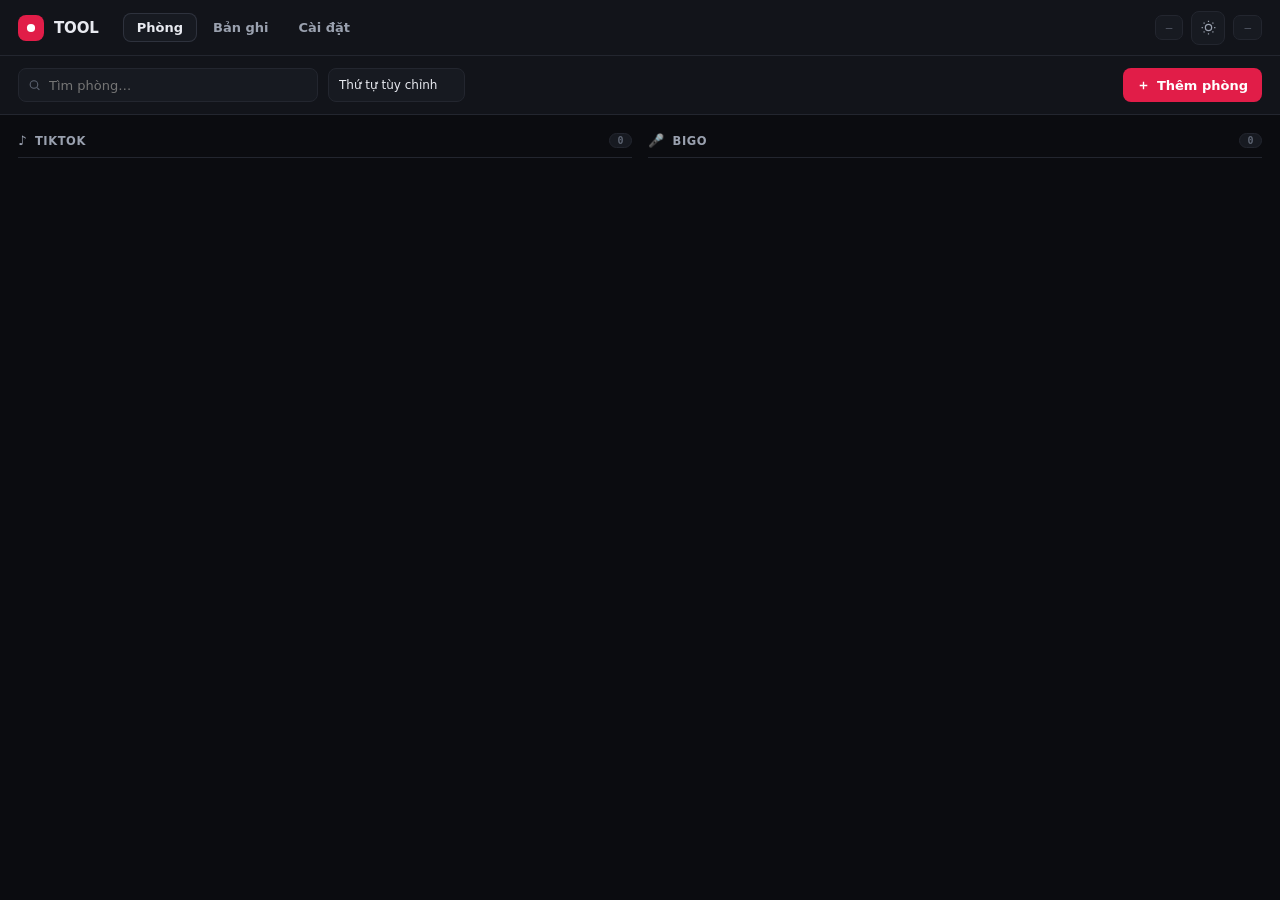
==== index.html @ 6cea4bc8 "Initial commit" ====
<!DOCTYPE html>
<html lang="vi">
<head>
<meta charset="UTF-8">
<meta name="viewport" content="width=device-width, initial-scale=1.0">
<title>TOOL</title>
<link rel="icon" href="data:image/svg+xml,<svg xmlns='http://www.w3.org/2000/svg' viewBox='0 0 100 100'><rect width='100' height='100' rx='22' fill='%23e11d48'/><circle cx='50' cy='50' r='24' fill='%23fff'/><circle cx='50' cy='50' r='11' fill='%23e11d48'/></svg>">
<style>
*,*::before,*::after{box-sizing:border-box;margin:0;padding:0}
:root{
  --bg:#0b0c10;--panel:#12141a;--panel2:#171a21;--card:#15171e;
  --line:#23262f;--line2:#2e323d;
  --text:#e8eaf0;--dim:#9aa1af;--mut:#5d6472;
  --acc:#e11d48;--acc-dim:rgba(225,29,72,.14);--acc-line:rgba(225,29,72,.4);
  --ok:#34d399;--ok-dim:rgba(52,211,153,.12);
  --warn:#fbbf24;--blue:#60a5fa;
  --mono:ui-monospace,'Cascadia Mono','SF Mono',Consolas,monospace;
}
html.light{
  --bg:#f4f5f7;--panel:#fff;--panel2:#fafbfc;--card:#fff;
  --line:#e4e6ea;--line2:#d3d7de;
  --text:#171923;--dim:#4d5560;--mut:#8b93a0;
  --acc-dim:rgba(225,29,72,.08);--acc-line:rgba(225,29,72,.35);
  --ok-dim:rgba(16,150,100,.1);
}
html,body{height:100%;font-family:system-ui,-apple-system,'Segoe UI',Roboto,sans-serif;background:var(--bg);color:var(--text);overflow:hidden;-webkit-font-smoothing:antialiased}
button{font-family:inherit;color:inherit;background:none;border:none;cursor:pointer}
input,select{font-family:inherit;color:var(--text)}
::-webkit-scrollbar{width:9px;height:9px}
::-webkit-scrollbar-thumb{background:var(--line2);border-radius:5px}
::-webkit-scrollbar-track{background:transparent}

.shell{height:100vh;display:flex;flex-direction:column}

/* ── Header ── */
header{height:56px;flex-shrink:0;background:var(--panel);border-bottom:1px solid var(--line);display:flex;align-items:center;padding:0 18px;gap:16px}
.brand{display:flex;align-items:center;gap:10px;font-weight:800;font-size:15px;letter-spacing:-.01em}
.brand-dot{width:26px;height:26px;border-radius:8px;background:var(--acc);display:grid;place-items:center;flex-shrink:0}
.brand-dot svg{width:14px;height:14px}
nav{display:flex;gap:2px;margin-left:8px}
.nav-btn{padding:7px 14px;border-radius:8px;font-size:13px;font-weight:600;color:var(--dim);transition:.15s}
.nav-btn:hover{color:var(--text);background:var(--panel2)}
.nav-btn.active{color:var(--text);background:var(--panel2);box-shadow:inset 0 0 0 1px var(--line2)}
.nav-btn .dot{display:none;width:6px;height:6px;border-radius:50%;background:var(--acc);margin-left:6px;vertical-align:middle;animation:pulse 1.6s infinite}
.nav-btn .dot.on{display:inline-block}
@keyframes pulse{0%,100%{opacity:1}50%{opacity:.35}}
.hd-right{margin-left:auto;display:flex;align-items:center;gap:8px}
.slots{font-family:var(--mono);font-size:11px;color:var(--mut);padding:5px 10px;border:1px solid var(--line);border-radius:7px;background:var(--panel2)}
.hd-btn{width:34px;height:34px;border-radius:8px;display:grid;place-items:center;color:var(--dim);border:1px solid var(--line);background:var(--panel2);transition:.15s}
.hd-btn:hover{color:var(--text);border-color:var(--line2)}
.hd-btn svg{width:15px;height:15px}

.main{flex:1;overflow:hidden;position:relative}
.view{display:none;height:100%;flex-direction:column;overflow:hidden}
.view.active{display:flex}

/* ── Toolbar ── */
.toolbar{flex-shrink:0;display:flex;align-items:center;gap:10px;padding:12px 18px;border-bottom:1px solid var(--line);background:var(--panel)}
.search{position:relative;flex:1;max-width:300px}
.search input{width:100%;height:34px;padding:0 11px;border-radius:8px;background:var(--panel2);border:1px solid var(--line);font-size:13px;outline:none;transition:.15s}
.search input:focus{border-color:var(--acc-line)}
.search svg{position:absolute;left:10px;top:50%;transform:translateY(-50%);width:13px;height:13px;color:var(--mut);pointer-events:none}
.search input{padding-left:30px}
select.sel{height:34px;padding:0 26px 0 10px;border-radius:8px;background:var(--panel2);border:1px solid var(--line);font-size:12px;font-weight:500;outline:none;appearance:none;background-image:url("data:image/svg+xml,%3Csvg width='9' height='5' viewBox='0 0 10 6' fill='none'%3E%3Cpath d='M1 1l4 4 4-4' stroke='%235d6472' stroke-width='1.5'/%3E%3C/svg%3E");background-repeat:no-repeat;background-position:right 9px center;cursor:pointer}
.tb-spacer{flex:1}
.btn{height:34px;padding:0 14px;border-radius:8px;font-size:13px;font-weight:600;display:inline-flex;align-items:center;gap:7px;transition:.15s}
.btn svg{width:13px;height:13px}
.btn-acc{background:var(--acc);color:#fff}
.btn-acc:hover{filter:brightness(1.1)}
.btn-ghost{border:1px solid var(--line);background:var(--panel2);color:var(--dim)}
.btn-ghost:hover{color:var(--text);border-color:var(--line2)}
.btn:disabled{opacity:.5;cursor:not-allowed}

.scroll{flex:1;overflow-y:auto;padding:18px}

/* ── Channel cards ── */
.grid{display:grid;grid-template-columns:repeat(auto-fill,minmax(320px,1fr));gap:12px}
.empty{grid-column:1/-1;display:flex;flex-direction:column;align-items:center;gap:10px;padding:80px 20px;color:var(--mut);text-align:center}
.empty svg{width:44px;height:44px;opacity:.35}
.empty b{font-size:15px;color:var(--dim)}
.empty span{font-size:13px;line-height:1.6}
.empty code{font-family:var(--mono);font-size:12px;color:var(--dim);background:var(--panel2);border:1px solid var(--line);border-radius:5px;padding:1px 5px}

/* ── Two-lane board: TikTok (left) | Bigo (right) ──
   Each platform gets its own lane so the two are never mixed together.  A
   third lane holds any other platform, and only appears when such a room
   actually exists — otherwise a room would silently disappear from view. */
.cols{display:flex;gap:16px;align-items:flex-start}
.col{flex:1 1 0;min-width:0;display:flex;flex-direction:column;gap:10px}
.col-hd{display:flex;align-items:center;gap:8px;font-size:11.5px;font-weight:700;letter-spacing:.05em;text-transform:uppercase;color:var(--dim);padding-bottom:9px;border-bottom:1px solid var(--line)}
.col-hd .ce{font-size:13px;line-height:1}
.col-count{font-family:var(--mono);font-size:10px;font-weight:700;color:var(--mut);background:var(--panel2);border:1px solid var(--line);border-radius:20px;padding:1px 7px;margin-left:auto}
.col-count.live{color:var(--acc);background:var(--acc-dim);border-color:var(--acc-line)}
.col-empty{grid-column:1/-1;display:flex;align-items:center;justify-content:center;padding:26px 14px;color:var(--mut);font-size:12px;text-align:center;border:1px dashed var(--line2);border-radius:12px}
.col .grid{grid-template-columns:repeat(auto-fill,minmax(300px,1fr))}
.slots.busy{color:var(--acc);background:var(--acc-dim);border-color:var(--acc-line)}
/* Stack the lanes on narrow screens so each still gets full width.
   align-items must flip to stretch: in column direction the inherited
   flex-start would size each lane to its content instead of the full width,
   leaving ragged lane widths. */
@media(max-width:900px){.cols{flex-direction:column;align-items:stretch}.col{flex:none}}
.card{background:var(--card);border:1px solid var(--line);border-radius:12px;padding:14px;display:flex;flex-direction:column;gap:11px;transition:.15s}
.card:hover{border-color:var(--line2)}
.card.rec{border-color:var(--acc-line)}
.card.live{border-color:rgba(52,211,153,.4)}
.card-top{display:flex;align-items:center;gap:11px}
.av{position:relative;width:44px;height:44px;flex-shrink:0}
.av img,.av .ini{width:44px;height:44px;border-radius:10px;object-fit:cover;border:1px solid var(--line)}
.av .ini{display:grid;place-items:center;background:var(--panel2);font-weight:700;font-size:16px;color:var(--dim)}
.av .plat{position:absolute;bottom:-4px;right:-4px;width:19px;height:19px;border-radius:6px;background:var(--panel);border:1px solid var(--line);display:grid;place-items:center;font-size:10px}
.cinfo{flex:1;min-width:0}
.cname{font-size:14px;font-weight:700;white-space:nowrap;overflow:hidden;text-overflow:ellipsis}
.csub{font-size:11px;color:var(--mut);white-space:nowrap;overflow:hidden;text-overflow:ellipsis;margin-top:1px}
.badge{flex-shrink:0;font-family:var(--mono);font-size:9.5px;font-weight:700;letter-spacing:.04em;padding:4px 8px;border-radius:6px;text-transform:uppercase}
.badge.rec{background:var(--acc-dim);color:var(--acc);border:1px solid var(--acc-line);animation:pulse 1.6s infinite}
.badge.live{background:var(--ok-dim);color:var(--ok);border:1px solid rgba(52,211,153,.35)}
.badge.off{background:var(--panel2);color:var(--mut);border:1px solid var(--line)}
.stitle{font-size:12px;color:var(--dim);background:var(--panel2);border:1px solid var(--line);border-radius:8px;padding:7px 9px;white-space:nowrap;overflow:hidden;text-overflow:ellipsis}
.metrics{display:flex;gap:6px;flex-wrap:wrap}
.metric{font-family:var(--mono);font-size:10.5px;color:var(--dim);background:var(--acc-dim);border:1px solid var(--acc-line);border-radius:6px;padding:3px 7px}
.cact{display:flex;align-items:center;justify-content:space-between;border-top:1px solid var(--line);padding-top:10px;
  /* Absorption of the leftover vertical space; pins this row (and the action
     button under it) to the bottom edge so they line up across every card in
     the grid, even when some cards have a stream title or metrics and others
     do not. */
  margin-top:auto}
.cact-l{display:flex;align-items:center;gap:8px;font-size:11px;font-weight:600;color:var(--mut)}
.cact-r{display:flex;gap:5px}
.ibtn{width:30px;height:30px;border-radius:7px;display:grid;place-items:center;color:var(--dim);border:1px solid transparent;transition:.15s}
.ibtn:hover{background:var(--panel2);color:var(--text);border-color:var(--line)}
.ibtn.rec-on{color:#fff;background:var(--acc)}
.ibtn.rec-on:hover{filter:brightness(1.12)}
.ibtn svg{width:13px;height:13px}.sw{position:relative;width:32px;height:18px;background:var(--line2);border-radius:99px;cursor:pointer;transition:.2s}
.sw::after{content:'';position:absolute;top:2px;left:2px;width:14px;height:14px;border-radius:50%;background:#fff;transition:.2s;box-shadow:0 1px 2px rgba(0,0,0,.3)}
.sw.on{background:var(--acc)}
.sw.on::after{transform:translateX(14px)}

.recbtn{width:100%;justify-content:center;background:var(--acc);color:#fff}
.recbtn:hover{filter:brightness(1.1)}
.recbtn.stop{background:transparent;border:1px solid var(--acc-line);color:var(--acc)}
.recbtn.stop:hover{background:var(--acc-dim);filter:none}

/* ── Recordings ── */
.rec-grid{display:grid;grid-template-columns:repeat(auto-fill,minmax(340px,1fr));gap:12px}
.rec-card{background:var(--card);border:1px solid var(--line);border-radius:12px;overflow:hidden;display:flex;flex-direction:column}
.rec-thumb{position:relative;aspect-ratio:16/9;background:var(--panel2);display:grid;place-items:center;color:var(--mut);cursor:pointer}
.rec-thumb svg{width:34px;height:34px;opacity:.4}
.rec-thumb .dur{position:absolute;bottom:8px;right:8px;font-family:var(--mono);font-size:10px;background:rgba(0,0,0,.7);color:#fff;padding:2px 6px;border-radius:5px}
.rec-thumb .fav{position:absolute;top:8px;right:8px;width:26px;height:26px;border-radius:7px;background:rgba(0,0,0,.55);display:grid;place-items:center;color:#fbbf24}
.rec-thumb .fav svg{width:13px;height:13px;opacity:1}
.rec-body{padding:11px 13px;display:flex;flex-direction:column;gap:8px}
.rec-name{font-size:13px;font-weight:600;white-space:nowrap;overflow:hidden;text-overflow:ellipsis}
.rec-meta{display:flex;gap:8px;font-size:11px;color:var(--mut);font-family:var(--mono);flex-wrap:wrap}
.rec-act{display:flex;gap:5px;border-top:1px solid var(--line);padding:9px 13px}
.rec-act .ibtn{width:29px;height:28px}
.rec-status{font-size:11px;font-weight:700}
.rec-status.completed{color:var(--ok)}.rec-status.error{color:var(--acc)}.rec-status.archived{color:var(--blue)}

/* ── Settings ── */
.set-wrap{display:flex;flex:1;overflow:hidden}
.set-nav{width:190px;flex-shrink:0;border-right:1px solid var(--line);padding:14px 10px;display:flex;flex-direction:column;gap:2px;background:var(--panel)}
.set-nav button{display:flex;align-items:center;gap:10px;padding:9px 12px;border-radius:8px;font-size:13px;font-weight:600;color:var(--dim);text-align:left;transition:.15s}
.set-nav button:hover{color:var(--text);background:var(--panel2)}
.set-nav button.active{color:var(--acc);background:var(--acc-dim)}
.set-nav svg{width:14px;height:14px;flex-shrink:0}
.set-body{flex:1;overflow-y:auto;padding:24px 28px;max-width:760px}
.sgroup{margin-bottom:24px}
.sgroup h3{font-size:11px;font-weight:700;letter-spacing:.07em;text-transform:uppercase;color:var(--mut);margin-bottom:9px}
.sbox{background:var(--card);border:1px solid var(--line);border-radius:12px;overflow:hidden}
.srow{display:flex;align-items:center;justify-content:space-between;gap:16px;padding:14px 16px;border-bottom:1px solid var(--line)}
.srow:last-child{border-bottom:none}
.srow .lbl{display:flex;flex-direction:column;gap:2px;min-width:0}
.srow .lbl b{font-size:13px;font-weight:600}
.srow .lbl span{font-size:11.5px;color:var(--mut);line-height:1.45}
.tin{height:32px;padding:0 10px;border-radius:7px;background:var(--panel2);border:1px solid var(--line);font-family:var(--mono);font-size:12px;outline:none}
.tin:focus{border-color:var(--acc-line)}

/* ── Log drawer ── */
.log-drawer{position:fixed;left:0;right:0;bottom:0;height:230px;background:var(--panel);border-top:1px solid var(--line2);z-index:400;display:flex;flex-direction:column;transform:translateY(100%);transition:transform .25s cubic-bezier(.2,.8,.3,1)}
.log-drawer.open{transform:translateY(0)}
.log-hd{height:38px;flex-shrink:0;display:flex;align-items:center;justify-content:space-between;padding:0 14px;border-bottom:1px solid var(--line);font-family:var(--mono);font-size:11px;font-weight:600;color:var(--dim)}
.log-bd{flex:1;overflow-y:auto;padding:8px 14px;font-family:var(--mono);font-size:11px;line-height:1.65;color:var(--dim)}
.log-bd .err{color:var(--acc)}

/* ── Modal / toast ── */
.ov{position:fixed;inset:0;background:rgba(0,0,0,.6);z-index:900;display:none;align-items:center;justify-content:center;padding:18px}
.ov.open{display:flex}
.modal{width:100%;max-width:460px;background:var(--panel);border:1px solid var(--line2);border-radius:14px;padding:22px;display:flex;flex-direction:column;gap:14px;max-height:90vh;overflow-y:auto}
.modal h2{font-size:16px;font-weight:700}
.fg{display:flex;flex-direction:column;gap:5px}
.fg label{font-size:10.5px;font-weight:700;letter-spacing:.05em;text-transform:uppercase;color:var(--mut)}
.fg input,.fg select{height:34px;padding:0 10px;border-radius:7px;background:var(--panel2);border:1px solid var(--line);font-size:13px;outline:none}
.fg input:focus,.fg select:focus{border-color:var(--acc-line)}
.hint{font-size:11px;color:var(--mut);line-height:1.6}
.hint code{font-family:var(--mono);font-size:10.5px;background:var(--panel2);border:1px solid var(--line);border-radius:4px;padding:0 4px}
.mrow{display:flex;gap:10px}.mrow>*{flex:1}
.mact{display:flex;justify-content:flex-end;gap:8px;margin-top:4px}
#toast{position:fixed;bottom:20px;right:20px;background:var(--panel);border:1px solid var(--line2);padding:11px 18px;border-radius:10px;font-size:13px;font-weight:600;box-shadow:0 10px 30px rgba(0,0,0,.35);transform:translateY(16px);opacity:0;pointer-events:none;transition:.2s;z-index:999;max-width:360px}
#toast.show{transform:translateY(0);opacity:1}

/* ── Mobile ── */
@media(max-width:720px){
  header{padding:0 12px;gap:8px}
  .slots{display:none}
  .set-wrap{flex-direction:column}
  .set-nav{width:100%;flex-direction:row;overflow-x:auto;border-right:none;border-bottom:1px solid var(--line);padding:8px 10px}
  .set-nav button{white-space:nowrap;flex-shrink:0}
  .toolbar{padding:10px 12px;flex-wrap:wrap}
  .scroll{padding:12px}
  .set-body{padding:16px 14px}
}
</style>
</head>
<body>
<div class="shell">
<header>
  <div class="brand">
    <div class="brand-dot"><svg viewBox="0 0 24 24" fill="#fff"><circle cx="12" cy="12" r="7"/></svg></div>
    TOOL
  </div>
  <nav>
    <button class="nav-btn active" id="tab-channels" onclick="switchView('channels')">Phòng<span class="dot" id="liveDot"></span></button>
    <button class="nav-btn" id="tab-recordings" onclick="switchView('recordings')">Bản ghi</button>
    <button class="nav-btn" id="tab-settings" onclick="switchView('settings')">Cài đặt</button>
  </nav>
  <div class="hd-right">
    <span class="slots" id="slots" title="Số phòng đang quay">—</span>
    <button class="hd-btn" onclick="toggleTheme()" title="Đổi sáng/tối">
      <svg viewBox="0 0 24 24" fill="none" stroke="currentColor" stroke-width="2" id="themeIco"><circle cx="12" cy="12" r="5"/><path d="M12 1v2M12 21v2M4.2 4.2l1.4 1.4M18.4 18.4l1.4 1.4M1 12h2M21 12h2M4.2 19.8l1.4-1.4M18.4 5.6l1.4-1.4"/></svg>
    </button>
    <span class="slots" id="storeChip" title="Thư mục lưu video">—</span>
  </div>
</header>
<div class="main">

  <!-- PHÒNG -->
  <div class="view active" id="view-channels">
    <div class="toolbar">
      <div class="search">
        <svg viewBox="0 0 24 24" fill="none" stroke="currentColor" stroke-width="2"><circle cx="11" cy="11" r="7"/><path d="M21 21l-4.35-4.35"/></svg>
        <input id="q" placeholder="Tìm phòng…" oninput="renderChannels()">
      </div>
      <select class="sel" id="sortSel" onchange="renderChannels()">
        <option value="custom">Thứ tự tùy chỉnh</option>
        <option value="name">Tên A-Z</option>
        <option value="platform">Nền tảng</option>
        <option value="recent">Mới thêm</option>
        <option value="live">Đang live trước</option>
      </select>
      <div class="tb-spacer"></div>
      <button class="btn btn-acc" onclick="openAdd()">
        <svg viewBox="0 0 24 24" fill="none" stroke="currentColor" stroke-width="2.5"><path d="M12 5v14M5 12h14"/></svg>Thêm phòng
      </button>
    </div>
    <div class="scroll">
      <div id="chanEmpty"></div>
      <div class="cols" id="chanCols">
        <section class="col" id="colTikTok">
          <div class="col-hd"><span class="ce">♪</span>TikTok<span class="col-count" id="cntTikTok">0</span></div>
          <div class="grid" id="gridTikTok"></div>
        </section>
        <section class="col" id="colBigo">
          <div class="col-hd"><span class="ce">🎤</span>Bigo<span class="col-count" id="cntBigo">0</span></div>
          <div class="grid" id="gridBigo"></div>
        </section>
        <section class="col" id="colOther" style="display:none">
          <div class="col-hd"><span class="ce">📺</span>Nền tảng khác<span class="col-count" id="cntOther">0</span></div>
          <div class="grid" id="gridOther"></div>
        </section>
      </div>
    </div>
  </div>

  <!-- BẢN GHI -->
  <div class="view" id="view-recordings">
    <div class="toolbar">
      <div class="search">
        <svg viewBox="0 0 24 24" fill="none" stroke="currentColor" stroke-width="2"><circle cx="11" cy="11" r="7"/><path d="M21 21l-4.35-4.35"/></svg>
        <input id="rq" placeholder="Tìm bản ghi…" oninput="renderRecordings()">
      </div>
      <div class="tb-spacer"></div>
      <span style="font-size:12px;color:var(--mut)" id="recCount"></span>
    </div>
    <div class="scroll"><div class="rec-grid" id="recGrid"></div></div>
  </div>

  <!-- CÀI ĐẶT -->
  <div class="view" id="view-settings">
    <div class="set-wrap">
      <div class="set-nav">
        <button class="active" data-pane="general" onclick="setPane('general',this)"><svg viewBox="0 0 24 24" fill="none" stroke="currentColor" stroke-width="2"><circle cx="12" cy="12" r="3"/><path d="M12 1v4M12 19v4M1 12h4M19 12h4"/></svg>Chung</button>
        <button data-pane="recording" onclick="setPane('recording',this)"><svg viewBox="0 0 24 24" fill="none" stroke="currentColor" stroke-width="2"><circle cx="12" cy="12" r="9"/><circle cx="12" cy="12" r="3"/></svg>Quay</button>
        <button data-pane="network" onclick="setPane('network',this)"><svg viewBox="0 0 24 24" fill="none" stroke="currentColor" stroke-width="2"><circle cx="12" cy="12" r="9"/><path d="M3 12h18M12 3a14 14 0 010 18M12 3a14 14 0 000 18"/></svg>Mạng</button>
        <button data-pane="notify" onclick="setPane('notify',this)"><svg viewBox="0 0 24 24" fill="none" stroke="currentColor" stroke-width="2"><path d="M18 8a6 6 0 10-12 0c0 7-3 9-3 9h18s-3-2-3-9M13.7 21a2 2 0 01-3.4 0"/></svg>Thông báo</button>
        <button data-pane="cookies" onclick="setPane('cookies',this)"><svg viewBox="0 0 24 24" fill="none" stroke="currentColor" stroke-width="2"><rect x="3" y="11" width="18" height="11" rx="2"/><path d="M7 11V7a5 5 0 0110 0v4"/></svg>Cookies</button>
        <button data-pane="system" onclick="setPane('system',this)"><svg viewBox="0 0 24 24" fill="none" stroke="currentColor" stroke-width="2"><path d="M22 12h-4l-3 9-6-18-3 9H2"/></svg>Hệ thống</button>
      </div>
      <div class="set-body">
        <div class="sgroup" id="pane-general">
          <h3>Lưu trữ</h3>
          <div class="sbox">
            <div class="srow" style="flex-direction:column;align-items:stretch;gap:9px">
              <div class="lbl"><b>Thư mục lưu video</b><span>Video Bigo vào <code>&lt;thư mục&gt;\bigo</code>, TikTok vào <code>&lt;thư mục&gt;\tiktok</code>. Tên file = <code>username_ngày_giờ.mp4</code>.</span></div>
              <div style="display:flex;gap:8px">
                <input class="tin" id="in-storage" style="flex:1" placeholder="D:\y-storage">
                <button class="btn btn-ghost" onclick="pickStorage()">Chọn…</button>
                <button class="btn btn-acc" onclick="saveStorage()">Lưu</button>
              </div>
              <div class="hint" id="storageHint"></div>
            </div>
            <div class="srow"><div class="lbl"><b>Dung lượng</b><span id="diskDetail">—</span></div><span style="font-family:var(--mono);font-size:12px;color:var(--dim)" id="diskText">—</span></div>
          </div>
          <h3 style="margin-top:20px">Theo dõi</h3>
          <div class="sbox">
            <div class="srow"><div class="lbl"><b>Cách theo dõi</b><span>Phòng chỉ được quét khi bạn bấm <b>“Bắt đầu theo dõi”</b> trên thẻ phòng.<br>Phòng chưa bấm sẽ được hiển thị nhưng <b>không</b> bị liên hệ, <b>không</b> tốn tài nguyên.</span></div></div>
            <div class="srow"><div class="lbl"><b>Khoảng thời gian kiểm tra</b><span>Bao lâu quét trạng thái live một lần cho các phòng đang theo dõi</span></div><div style="display:flex;gap:6px;align-items:center"><input class="tin" type="number" id="in-interval" min="10" max="3600" style="width:70px">giây</div></div>
            <div class="srow"><div class="lbl"><b>Tự xoá bản cũ</b><span>Xoá bản ghi cũ hơn số ngày này (0 = giữ mãi). Bản đánh dấu ⭐ được giữ lại.</span></div><div style="display:flex;gap:6px;align-items:center"><input class="tin" type="number" id="in-retention" min="0" max="3650" style="width:70px">ngày</div></div>
          </div>
          <h3 style="margin-top:20px">Hiệu năng</h3>
          <div class="sbox">
            <div class="srow"><div class="lbl"><b>Chế độ máy yếu</b><span>Giảm CPU/RAM/IO cho Raspberry Pi hoặc máy cấu hình thấp</span></div><div class="sw" id="sw-pi" onclick="tgl(this)"></div></div>
          </div>
        </div>
        <div class="sgroup" id="pane-recording" style="display:none">
          <h3>Chất lượng &amp; định dạng</h3>
          <div class="sbox">
            <div class="srow"><div class="lbl"><b>Chất lượng mặc định</b><span>Áp dụng cho phòng mới thêm</span></div><select class="sel" id="in-quality"><option value="best">Cao nhất</option><option value="1080p">1080p</option><option value="720p">720p</option><option value="480p">480p</option><option value="worst">Thấp nhất</option></select></div>
            <div class="srow"><div class="lbl"><b>Định dạng mặc định</b><span>Đuôi file của bản ghi</span></div><select class="sel" id="in-format"><option value="mp4">MP4</option><option value="mkv">MKV</option><option value="ts">TS</option></select></div>
            <div class="srow"><div class="lbl"><b>Tự chuyển sang MP4</b><span>Remux không mất chất lượng sau khi quay xong</span></div><div class="sw" id="sw-conv" onclick="tgl(this)"></div></div>
            <div class="srow"><div class="lbl"><b>Xoá file gốc</b><span>Xoá file nguồn sau khi chuyển sang MP4</span></div><div class="sw" id="sw-del" onclick="tgl(this)"></div></div>
          </div>
          <h3 style="margin-top:20px">Giới hạn</h3>
          <div class="sbox">
            <div class="srow"><div class="lbl"><b>Thời lượng tối đa</b><span>Tự dừng sau số phút này (0 = không giới hạn)</span></div><div style="display:flex;gap:6px;align-items:center"><input class="tin" type="number" id="in-maxdur" min="0" max="1440" style="width:70px">phút</div></div>
            <div class="srow"><div class="lbl"><b>Tự dừng khi treo</b><span>Dừng khi không nhận được dữ liệu trong 2 phút</span></div><div class="sw" id="sw-stall" onclick="tgl(this)"></div></div>
          </div>
        </div>
        <div class="sgroup" id="pane-network" style="display:none">
          <h3>Kết nối</h3>
          <div class="sbox">
            <div class="srow"><div class="lbl"><b>Proxy chung</b><span>Proxy HTTP/SOCKS5 cho mọi bản ghi</span></div><input class="tin" id="in-proxy" placeholder="socks5://…" style="width:200px"></div>
            <div class="srow"><div class="lbl"><b>Tham số yt-dlp thêm</b><span>Tuỳ chọn CLI nâng cao</span></div><input class="tin" id="in-extra" placeholder="--no-playlist" style="width:200px"></div>
          </div>
          <h3 style="margin-top:20px">Thử lại</h3>
          <div class="sbox">
            <div class="srow"><div class="lbl"><b>Tự kết nối lại</b><span>Tự động nối lại khi stream bị ngắt</span></div><div class="sw" id="sw-retry" onclick="tgl(this)"></div></div>
            <div class="srow"><div class="lbl"><b>Số lần / thời gian chờ</b><span>Số lần thử lại và thời gian chờ giữa các lần</span></div><div style="display:flex;gap:6px;align-items:center"><input class="tin" type="number" id="in-maxretry" min="1" max="50" style="width:58px"><input class="tin" type="number" id="in-retrydelay" min="5" max="300" style="width:58px">giây</div></div>
          </div>
        </div>
        <div class="sgroup" id="pane-notify" style="display:none">
          <h3>Webhook</h3>
          <div class="sbox">
            <div class="srow" style="flex-direction:column;align-items:stretch;gap:10px">
              <div class="lbl"><b>Địa chỉ Webhook</b><span>Discord embed hoặc JSON POST thông thường</span></div>
              <div style="display:flex;gap:8px"><input class="tin" id="in-webhook" style="flex:1" placeholder="https://discord.com/api/webhooks/…"><button class="btn btn-ghost" onclick="testHook()">Gửi thử</button></div>
            </div>
          </div>
        </div>
        <div class="sgroup" id="pane-cookies" style="display:none">
          <h3>Cookies</h3>
          <div class="sbox">
            <div class="srow"><div class="lbl"><b>File cookies đang dùng</b><span>Cho stream giới hạn tuổi hoặc cần đăng nhập</span></div><select class="sel" id="in-cookies" style="min-width:140px"><option value="">Không dùng</option></select></div>
            <div class="srow" style="flex-direction:column;align-items:stretch;gap:10px">
              <div class="lbl"><b>Tải lên</b><span>File cookies.txt (định dạng Netscape) xuất từ extension trình duyệt</span></div>
              <label class="btn btn-ghost" style="cursor:pointer;justify-content:center">Chọn file<input type="file" accept=".txt" style="display:none" onchange="upCookies(this)"></label>
              <div id="cookieList"></div>
            </div>
          </div>
        </div>
        <div class="sgroup" id="pane-system" style="display:none">
          <h3>Công cụ</h3>
          <div class="sbox">
            <div class="srow"><div class="lbl"><b>yt-dlp</b><span id="ydVer">đang tải…</span></div><button class="btn btn-ghost" id="ydBtn" onclick="updYd()">Cập nhật</button></div>
          </div>
          <h3 style="margin-top:20px">Sao lưu</h3>
          <div class="sbox">
            <div class="srow"><div class="lbl"><b>Cấu hình</b><span>Xuất hoặc phục hồi danh sách phòng và cài đặt</span></div>
              <div style="display:flex;gap:8px">
                <button class="btn btn-ghost" onclick="exportCfg()">Xuất</button>
                <label class="btn btn-ghost" style="cursor:pointer">Nhập<input type="file" accept=".json" style="display:none" onchange="importCfg(this)"></label>
              </div></div>
          </div>
          <h3 style="margin-top:20px">Giới thiệu</h3>
          <div class="sbox">
            <div class="srow"><div class="lbl"><b>TOOL</b><span>Quay livestream Bigo &amp; TikTok.<br>Công cụ này dùng engine <b>bigo_engine</b> lấy link HLS trực tiếp và tự giải mã <code>EXT-X-BIGO-WEB-PROTECTION</code>, nên bạn chỉ cần nhập ID phòng là quay được — không phải mở F12 tìm link <code>.m3u8</code> như trước.<br><br><b>Không có đăng nhập.</b> TOOL chỉ lắng nghe ở <code>127.0.0.1</code> nên chỉ máy này truy cập được — đó là ranh giới bảo mật.<br><b>Mặc định không tự quay.</b> Bấm “Bắt đầu quay” trên thẻ phòng mới quay. Muốn quay tự động, bật ở mục <i>Chung → Tự động quay khi live</i>.<br><br>Dựa trên dự án mã nguồn mở <a href="https://github.com/orhogi/streamerREC" target="_blank" rel="noopener" style="color:var(--acc)">StreamRec</a> (giấy phép MIT).</span></div>
          </div>
        </div>
      </div>
    </div>
  </div>

</div>
</div>

<!-- Log drawer -->
<div class="log-drawer" id="logDrawer">
  <div class="log-hd"><span id="logTitle">LOG</span><button class="ibtn" onclick="closeLog()"><svg viewBox="0 0 24 24" fill="none" stroke="currentColor" stroke-width="2"><path d="M18 6L6 18M6 6l12 12"/></svg></button></div>
  <div class="log-bd" id="logBody"></div>
</div>

<!-- Thêm phòng -->
<div class="ov" id="addOv" onclick="if(event.target===this)closeAdd()">
  <div class="modal">
    <h2>Thêm phòng</h2>
    <div class="fg">
      <label>ID phòng hoặc link</label>
      <input id="addUrl" placeholder="_ptthuytien · 123456789 · it.352344 · hoặc dán link">
      <div class="hint">
        Chỉ cần ID là đủ — không phải mở F12 tìm link. Nhận mọi dạng:
        <br>• ID số: <code>123456789</code> · <code>093725729</code>
        <br>• Có chữ: <code>d325323</code> · <code>anubdn2s</code> · <code>numwarn12345678</code>
        <br>• Bắt đầu bằng <code>_</code> <code>-</code> <code>.</code>: <code>_ptthuytien</code>
        <br>• Có dấu chấm: <code>it.352344</code> · <code>some.user</code>
        <br>• Link thiếu <code>https://</code>: <code>bigo.tv/abc</code>
        <br>• Link đầy đủ: <code>https://www.bigo.tv/abc</code>
        <br>Chỉ dùng chữ, số và <code>. _ -</code>. Nếu ID có ký tự khác, hãy dán link đầy đủ.
      </div>
    </div>
    <div class="mrow">
      <div class="fg"><label>Nền tảng</label><select id="addP"><option value="">Tự động (Bigo)</option><option value="bigo">Bigo</option><option value="tiktok">TikTok</option></select></div>
      <div class="fg"><label>Chất lượng</label><select id="addQ"><option value="">Mặc định</option><option value="best">Cao nhất</option><option value="1080p">1080p</option><option value="720p">720p</option><option value="480p">480p</option></select></div>
      <div class="fg"><label>Định dạng</label><select id="addF"><option value="">Mặc định</option><option value="mp4">MP4</option><option value="mkv">MKV</option><option value="ts">TS</option></select></div>
    </div>
    <div class="mrow">
      <div class="fg"><label>Giữ lại mới nhất</label><input class="tin" type="number" id="addKeep" value="0" min="0" style="width:100%"><span style="font-size:10px;color:var(--mut)">0 = không giới hạn</span></div>
      <div class="fg"><label>Thời lượng tối đa</label><input class="tin" type="number" id="addDur" value="0" min="0" style="width:100%"><span style="font-size:10px;color:var(--mut)">0 = không giới hạn</span></div>
    </div>
    <label style="display:flex;align-items:center;gap:9px;cursor:pointer;font-size:13px;font-weight:600">
      <input type="checkbox" id="addWatch" style="width:16px;height:16px;accent-color:var(--acc);cursor:pointer">
      <span>Bắt đầu theo dõi ngay<br><span style="font-size:11px;font-weight:400;color:var(--mut)">Tự quay khi phòng live. Không tick thì phòng chỉ được thêm vào danh sách.</span></span>
    </label>
    <div class="mact"><button class="btn btn-ghost" onclick="closeAdd()">Huỷ</button><button class="btn btn-acc" id="addBtn" onclick="doAdd()">Thêm</button></div>
  </div>
</div>

<!-- Cài đặt phòng -->
<div class="ov" id="chOv" onclick="if(event.target===this)closeCh()">
  <div class="modal">
    <h2 id="chTitle">Cài đặt</h2>
    <input type="hidden" id="chId">
    <div class="mrow">
      <div class="fg"><label>Chất lượng</label><select id="chQ"><option value="">Mặc định</option><option value="best">Cao nhất</option><option value="1080p">1080p</option><option value="720p">720p</option><option value="480p">480p</option></select></div>
      <div class="fg"><label>Định dạng</label><select id="chF"><option value="">Mặc định</option><option value="mp4">MP4</option><option value="mkv">MKV</option><option value="ts">TS</option></select></div>
    </div>
    <div class="mrow">
      <div class="fg"><label>Giữ lại mới nhất</label><input class="tin" type="number" id="chKeep" min="0" style="width:100%"></div>
      <div class="fg"><label>Thời lượng tối đa</label><input class="tin" type="number" id="chDur" min="0" style="width:100%"></div>
    </div>
    <div class="fg"><label>Ghi chú</label><input id="chNotes"></div>
    <div class="mact" style="justify-content:space-between">
      <button class="btn btn-ghost" style="color:var(--acc)" onclick="delCh()">Xoá phòng</button>
      <div style="display:flex;gap:8px"><button class="btn btn-ghost" onclick="closeCh()">Huỷ</button><button class="btn btn-acc" onclick="saveCh()">Lưu</button></div>
    </div>
  </div>
</div>

<div id="toast"></div>

<script>
const API='';
let channels={}, recs={}, settings={};
let pollTimer=null, logCh=null;
// Server-side live-check cadence (settings.monitor_interval), NOT the browser's
// own refresh interval — they are different numbers and conflating them showed
// "quét mỗi 5s" on a room that is really checked every 60s.
let checkSec=60;

/* helpers */
const $=id=>document.getElementById(id);
const esc=s=>String(s??'').replace(/&/g,'&amp;').replace(/</g,'&lt;').replace(/>/g,'&gt;').replace(/"/g,'&quot;').replace(/'/g,'&#39;');
function fmtB(b){if(!b)return'0 B';if(b<1024)return b+' B';if(b<1048576)return(b/1024).toFixed(1)+' KB';if(b<1073741824)return(b/1048576).toFixed(1)+' MB';return(b/1073741824).toFixed(2)+' GB'}
/* elapsed since a unix timestamp, as HH:MM:SS */
function fmtSince(ts){if(!ts)return'00:00';const n=Math.max(0,Math.floor(Date.now()/1e3-ts));const h=~~(n/3600),m=~~(n%3600/60),ss=n%60;return(h?h+':':'')+String(m).padStart(2,'0')+':'+String(ss).padStart(2,'0')}
/* duration between two unix timestamps */
function fmtSpan(a,b){if(!a||!b)return'—';const n=Math.max(0,Math.floor(b-a));const h=~~(n/3600),m=~~(n%3600/60),ss=n%60;return(h?h+':':'')+String(m).padStart(2,'0')+':'+String(ss).padStart(2,'0')}
function ago(t){if(!t)return'chưa kiểm tra';const s=~~(Date.now()/1e3-t);return s<60?s+' giây trước':s<3600?~~(s/60)+' phút trước':~~(s/3600)+' giờ trước'}
let tt;function toast(m,e){const t=$('toast');t.textContent=m;t.style.borderColor=e?'var(--acc)':'var(--line2)';t.classList.add('show');clearTimeout(tt);tt=setTimeout(()=>t.classList.remove('show'),2800)}
async function api(path,opt){const r=await fetch(API+path,opt);if(!r.ok){let d='';try{d=(await r.json()).detail||''}catch{}throw new Error(d||r.status)}return r.json()}
const STATUS_VI={completed:'Xong',error:'Lỗi',archived:'Đã lưu trữ',recording:'Đang quay',starting:'Đang bắt đầu'};

/* theme */
function toggleTheme(){document.documentElement.classList.toggle('light');localStorage.toolTheme=document.documentElement.classList.contains('light')?'light':'dark'}
if(localStorage.toolTheme==='light')document.documentElement.classList.add('light');

/* views */
function switchView(v){
  document.querySelectorAll('.nav-btn').forEach(b=>b.classList.remove('active'));
  document.querySelectorAll('.view').forEach(x=>x.classList.remove('active'));
  $('tab-'+v)?.classList.add('active');$('view-'+v)?.classList.add('active');
  if(v==='settings')loadSettingsUI();
  if(v==='recordings')fetchRecordings();
}
function setPane(p,btn){document.querySelectorAll('.set-nav button').forEach(b=>b.classList.remove('active'));btn?.classList.add('active');document.querySelectorAll('.sgroup').forEach(g=>g.style.display='none');$('pane-'+p).style.display='block'}
function tgl(el){el.classList.toggle('on')}

/* channels */
function platEmoji(p){
  p=(p||'').toLowerCase();
  if(p.includes('bigo'))return'🎤';
  if(p.includes('tiktok'))return'♪';
  if(p.includes('twitch'))return'🟣';
  if(p.includes('youtube'))return'🔴';
  if(p.includes('kick'))return'🟢';
  if(p.includes('bilibili'))return'🔵';
  return'📺';
}
function card(ch){
  const isRec=ch.rec_status==='recording'||ch.rec_status==='starting';
  // Monitoring is opt-in now: only an explicit "Bắt đầu theo dõi" turns it on,
  // so the default for a missing key is false.
  const mon=ch.monitoring===true;
  const name=ch.display_name||ch.raw_id||ch.platform||'Phòng';
  const ini=(name[0]||'?').toUpperCase();
  const badge=isRec?'rec':(!mon?'off':ch.is_live?'live':'off');
  const badgeText=isRec?'REC':!mon?'CHƯA THEO DÕI':ch.is_live?'LIVE':'CHỜ LIVE';
  let primary;
  if(isRec){
    primary=`<button class="btn recbtn stop" onclick="stopCh('${ch.id}')"><svg viewBox="0 0 24 24" fill="currentColor"><rect x="6" y="6" width="12" height="12" rx="2"/></svg>Dừng quay</button>`;
  }else if(mon){
    primary=`<button class="btn recbtn stop" onclick="unwatchCh('${ch.id}')"><svg viewBox="0 0 24 24" fill="none" stroke="currentColor" stroke-width="2"><rect x="6" y="5" width="4" height="14" rx="1"/><rect x="14" y="5" width="4" height="14" rx="1"/></svg>Dừng theo dõi</button>`;
  }else{
    primary=`<button class="btn recbtn" onclick="watchCh('${ch.id}')"><svg viewBox="0 0 24 24" fill="currentColor"><path d="M7 4l13 8-13 8z"/></svg>Bắt đầu theo dõi</button>`;
  }
  return `<div class="card ${isRec?'rec':ch.is_live&&mon?'live':''}">
  <div class="card-top">
    <div class="av">
      ${ch.avatar?`<img src="${esc(ch.avatar)}" onerror="this.style.display='none';this.nextElementSibling.style.display='grid'" alt="">`:''}
      <div class="ini" style="${ch.avatar?'display:none':''}">${esc(ini)}</div>
      <div class="plat">${platEmoji(ch.platform)}</div>
    </div>
    <div class="cinfo"><div class="cname">${esc(name)}</div><div class="csub">${esc(ch.platform||'')}${ch.raw_id?' · ID '+esc(ch.raw_id):''} · ${mon?ago(ch.last_checked):'không kiểm tra'}</div></div>
    <span class="badge ${badge}">${badgeText}</span>
  </div>
  ${ch.stream_title?`<div class="stitle" title="${esc(ch.stream_title)}">${esc(ch.stream_title)}</div>`:''}
  ${isRec?`<div class="metrics"><span class="metric">⏱ ${fmtSince(ch.rec_started)}</span><span class="metric">⚡ ${esc(ch.rec_speed||'—')}</span><span class="metric">💾 ${fmtB(ch.rec_bytes)}</span></div>`:''}
  <div class="cact">
    <div class="cact-l">${mon?(ch.is_live?'Đang live':'Đang chờ live · quét mỗi '+checkSec+'s'):'Chưa theo dõi'}</div>
    <div class="cact-r">
      ${mon&&!isRec?`<button class="ibtn" title="Quay ngay" style="color:var(--acc)" onclick="recCh('${ch.id}')"><svg viewBox="0 0 24 24" fill="currentColor"><circle cx="12" cy="12" r="7"/></svg></button>`:''}
      <button class="ibtn" title="Nhật ký" onclick="openLog('${ch.id}')"><svg viewBox="0 0 24 24" fill="none" stroke="currentColor" stroke-width="2"><path d="M4 6h16M4 10h16M4 14h16M4 18h10"/></svg></button>
      <button class="ibtn" title="Cài đặt" onclick="openCh('${ch.id}')"><svg viewBox="0 0 24 24" fill="none" stroke="currentColor" stroke-width="2"><circle cx="12" cy="12" r="3"/><path d="M19.4 15A7.8 7.8 0 0020 12a7.8 7.8 0 00-.1-1.2l2-1.6-2-3.4-2.4 1a7.6 7.6 0 00-2-1.2L15 3h-4l-.4 2.6a7.6 7.6 0 00-2 1.2l-2.4-1-2 3.4 2 1.6A7.8 7.8 0 006 12c0 .4 0 .8.1 1.2l-2 1.6 2 3.4 2.4-1a7.6 7.6 0 002 1.2L11 21h4l.4-2.6a7.6 7.6 0 002-1.2l2.4 1 2-3.4z"/></svg></button>
    </div>
  </div>
  ${primary}
  </div>`;
}
/* Each lane keeps its own grid so cards never interleave across platforms. */
const LANES=[
  {key:'tiktok',label:'TikTok',        col:'colTikTok',grid:'gridTikTok',count:'cntTikTok'},
  {key:'bigo',  label:'Bigo',          col:'colBigo',  grid:'gridBigo',  count:'cntBigo'},
  {key:'other', label:'Nền tảng khác', col:'colOther', grid:'gridOther', count:'cntOther'},
];
function laneOf(platform){
  const s=(platform||'').toLowerCase();
  if(s.includes('tiktok'))return'tiktok';
  if(s.includes('bigo'))return'bigo';
  return'other';
}
function renderChannels(){
  const q=($('q').value||'').toLowerCase();
  const s=$('sortSel').value;
  const all=Object.values(channels);
  const cols=$('chanCols'), emptyBox=$('chanEmpty');

  // Nothing saved at all -> show the onboarding message instead of empty lanes
  if(!all.length){
    cols.style.display='none';
    emptyBox.innerHTML=`<div class="empty"><svg viewBox="0 0 24 24" fill="none" stroke="currentColor" stroke-width="1.5"><rect x="2" y="7" width="20" height="14" rx="2"/><path d="M16 7V5a2 2 0 00-2-2h-4a2 2 0 00-2 2v2"/></svg><b>Chưa có phòng nào</b><span>Bấm <b>Thêm phòng</b> rồi nhập ID phòng Bigo — ví dụ <code>123456789</code>.<br>Không cần tìm link <code>.m3u8</code> nữa.</span></div>`;
    return;
  }
  cols.style.display='flex';emptyBox.innerHTML='';

  const list=all.filter(c=>{
    if(!q)return true;
    return((c.display_name||'')+(c.platform||'')+(c.stream_title||'')+(c.raw_id||'')).toLowerCase().includes(q);
  });
  const cmp={name:(a,b)=>(a.display_name||'').localeCompare(b.display_name||''),platform:(a,b)=>(a.platform||'').localeCompare(b.platform||''),recent:(a,b)=>b.created_at-a.created_at,live:(a,b)=>((b.is_live||0)-(a.is_live||0))||b.created_at-a.created_at,custom:(a,b)=>(a.sort_order??9999)-(b.sort_order??9999)};
  list.sort(cmp[s]||cmp.custom);

  let anyLive=false;
  for(const L of LANES){
    const items=list.filter(c=>laneOf(c.platform)===L.key);
    // The "other" lane stays hidden until something actually lands in it
    if(L.key==='other')$(L.col).style.display=items.length?'flex':'none';
    $(L.grid).innerHTML=items.length?items.map(card).join('')
      :`<div class="col-empty">${q?'Không có phòng nào khớp':'Chưa có phòng '+L.label}</div>`;
    const live=items.filter(c=>c.is_live||c.rec_status==='recording').length;
    const badge=$(L.count);
    badge.textContent=items.length;
    badge.classList.toggle('live',live>0);
    if(live>0)anyLive=true;
  }
  $('liveDot').classList.toggle('on',anyLive);
}
async function fetchChannels(){try{const l=await api('/api/channels');channels={};l.forEach(c=>channels[c.id]=c);renderChannels()}catch{}}
async function fetchSlots(){
  try{
    const d=await api('/api/health');
    const n=d.active||0;
    const el=$('slots');
    // No denominator: "N/6" used to imply a 6-recording cap, but that 6 only
    // limited short-lived helper processes (metadata probes, remux, webhooks),
    // never the recording itself.  Show what the number actually means.
    el.textContent=n===0?'Chưa quay':n+' đang quay';
    el.classList.toggle('busy',n>0);
    el.title=`${d.channels} phòng · ${d.watched} đang theo dõi · ${n} đang quay`;
  }catch{}
}
async function fetchPoll(){
  try{const v=await api('/api/version'); if(v.monitor_interval) checkSec=v.monitor_interval;}catch{}
}

async function recCh(id){try{await api(`/api/channels/${id}/record`,{method:'POST'});toast('Đã bắt đầu quay');fetchChannels()}catch(e){toast(e.message||'Không quay được',true)}}
/* Stopping must be final: the server clears monitoring too, otherwise the next
   monitor tick sees a live room and starts recording again. No confirm dialog —
   stopping is not destructive and the double-prompt was the annoyance. */
async function stopCh(id){try{await api(`/api/channels/${id}/stop`,{method:'POST'});toast('Đã dừng quay và dừng theo dõi');fetchChannels()}catch(e){toast(e.message,true)}}
async function watchCh(id){try{await api(`/api/channels/${id}/watch`,{method:'POST'});toast('Đã bắt đầu theo dõi — sẽ quay ngay khi phòng live');fetchChannels()}catch(e){toast(e.message||'Không theo dõi được',true)}}
async function unwatchCh(id){try{await api(`/api/channels/${id}/unwatch`,{method:'POST'});toast('Đã dừng theo dõi');fetchChannels()}catch(e){toast(e.message,true)}}
async function delCh(){const id=$('chId').value;if(!confirm('Xoá phòng này khỏi danh sách?'))return;try{await api(`/api/channels/${id}`,{method:'DELETE'});delete channels[id];renderChannels();closeCh();toast('Đã xoá')}catch(e){toast(e.message,true)}}

/* add modal */
function openAdd(){$('addOv').classList.add('open');setTimeout(()=>$('addUrl').focus(),50)}
function closeAdd(){$('addOv').classList.remove('open');$('addUrl').value='';$('addWatch').checked=false}
async function doAdd(){
  const raw=$('addUrl').value.trim();
  if(!raw){toast('Nhập ID phòng hoặc link trước đã',true);return}
  $('addBtn').disabled=true;
  try{
    const r=await api('/api/channels',{method:'POST',headers:{'Content-Type':'application/json'},body:JSON.stringify({
      url:raw,
      platform_hint:$('addP').value,
      quality:$('addQ').value,
      format:$('addF').value,
      max_streams:+$('addKeep').value||0,
      max_duration:+$('addDur').value||0,
      monitoring:$('addWatch').checked,
      record_now:$('addWatch').checked,
    })});
    toast('Đã thêm phòng'+(r.raw_id?' '+r.raw_id:'')+($('addWatch').checked?' — đang theo dõi':''));
    closeAdd();fetchChannels();
  }catch(e){toast('Lỗi: '+e.message,true)}finally{$('addBtn').disabled=false}
}

/* channel settings */
function openCh(id){const c=channels[id];if(!c)return;$('chId').value=id;$('chTitle').textContent=c.display_name||c.raw_id||'Cài đặt';$('chQ').value=c.quality||'';$('chF').value=c.format||'';$('chKeep').value=c.max_streams||0;$('chDur').value=c.max_duration||0;$('chNotes').value=c.notes||'';$('chOv').classList.add('open')}
function closeCh(){$('chOv').classList.remove('open')}
async function saveCh(){const id=$('chId').value;try{await api(`/api/channels/${id}`,{method:'PATCH',headers:{'Content-Type':'application/json'},body:JSON.stringify({quality:$('chQ').value||null,format:$('chF').value||null,max_streams:+$('chKeep').value||0,max_duration:+$('chDur').value||0,notes:$('chNotes').value.trim()||null})});toast('Đã lưu');closeCh();fetchChannels()}catch(e){toast(e.message,true)}}

/* logs */
function openLog(id){logCh=id;const c=channels[id];$('logTitle').textContent='LOG · '+((c?.display_name||c?.raw_id||id).toUpperCase());$('logDrawer').classList.add('open');refreshLog()}
function closeLog(){$('logDrawer').classList.remove('open');logCh=null}
async function refreshLog(){
  if(!logCh)return;const c=channels[logCh];const rid=c?.rec_id||c?.last_rec_id;
  const b=$('logBody');
  if(!rid){b.innerHTML='<span style="color:var(--mut)">Phòng này chưa có phiên quay nào.</span>';return}
  try{const d=await api(`/api/recordings/${rid}/log`);const l=d.log||[];
    b.innerHTML=l.length?l.map(x=>`<div class="${x.toLowerCase().includes('error')?'err':''}">${esc(x)}</div>`).join(''):'<span style="color:var(--mut)">Đang chờ dữ liệu…</span>';
    b.scrollTop=b.scrollHeight;
  }catch{}
}

/* recordings */
async function fetchRecordings(){try{recs=await api('/api/recordings');renderRecordings()}catch{}}
function renderRecordings(){
  const q=($('rq').value||'').toLowerCase();
  const list=(Array.isArray(recs)?recs:[]).filter(r=>{
    if(r.status==='recording'||r.status==='starting')return false;
    if(!q)return true;
    return((r.filename||'')+(r.channel_display_name||'')+(r.platform||'')).toLowerCase().includes(q);
  });
  $('recCount').textContent=list.length+' bản ghi';
  $('recGrid').innerHTML=list.length?list.map(r=>{
    const size=r.bytes?fmtB(r.bytes):'—';
    const dur=fmtSpan(r.started_at,r.ended_at);
    return `<div class="rec-card">
    <div class="rec-thumb" onclick="${r.filepath?`window.open('/api/download/${r.id}')`:''}">
      <svg viewBox="0 0 24 24" fill="none" stroke="currentColor" stroke-width="1.5"><rect x="2" y="7" width="20" height="14" rx="2"/><path d="M16 7V5a2 2 0 00-2-2h-4a2 2 0 00-2 2v2"/><path d="M10 12l4 3-4 3z"/></svg>
      ${r.is_favorite?`<span class="fav"><svg viewBox="0 0 24 24" fill="currentColor"><path d="M12 2l3.1 6.3 6.9 1-5 4.9 1.2 6.8L12 17.8 5.8 21l1.2-6.8-5-4.9 6.9-1z"/></svg></span>`:''}
      <span class="dur">${size}${dur!=='—'?' · '+dur:''}</span>
    </div>
    <div class="rec-body">
      <div class="rec-name" title="${esc(r.filename||'')}">${esc(r.filename||r.id)}</div>
      <div class="rec-meta"><span class="rec-status ${r.status}">${STATUS_VI[r.status]||r.status}</span><span>${esc(r.channel_display_name||'')}</span><span>${new Date((r.created_at||0)*1e3).toLocaleString('vi-VN')}</span></div>
    </div>
    <div class="rec-act">
      <button class="ibtn" title="Tải về" onclick="location='/api/download/${r.id}'"><svg viewBox="0 0 24 24" fill="none" stroke="currentColor" stroke-width="2"><path d="M21 15v4a2 2 0 01-2 2H5a2 2 0 01-2-2v-4M7 10l5 5 5-5M12 15V3"/></svg></button>
      <button class="ibtn" title="Xem trước" onclick="window.open('/api/preview/${r.id}')"><svg viewBox="0 0 24 24" fill="none" stroke="currentColor" stroke-width="2"><circle cx="12" cy="12" r="9"/><path d="M10 8l6 4-6 4z"/></svg></button>
      <button class="ibtn" title="Đánh dấu" onclick="favRec('${r.id}',${!r.is_favorite})" style="${r.is_favorite?'color:var(--warn)':''}"><svg viewBox="0 0 24 24" fill="${r.is_favorite?'currentColor':'none'}" stroke="currentColor" stroke-width="2"><path d="M12 2l3.1 6.3 6.9 1-5 4.9 1.2 6.8L12 17.8 5.8 21l1.2-6.8-5-4.9 6.9-1z"/></svg></button>
      <button class="ibtn" title="Lưu trữ" onclick="archRec('${r.id}')"><svg viewBox="0 0 24 24" fill="none" stroke="currentColor" stroke-width="2"><rect x="2" y="3" width="20" height="5" rx="1"/><path d="M4 8v11a2 2 0 002 2h12a2 2 0 002-2V8M10 12h4"/></svg></button>
      <button class="ibtn" title="Xoá" style="color:var(--acc)" onclick="delRec('${r.id}')"><svg viewBox="0 0 24 24" fill="none" stroke="currentColor" stroke-width="2"><path d="M3 6h18M8 6V4a2 2 0 012-2h4a2 2 0 012 2v2M19 6l-1 14a2 2 0 01-2 2H8a2 2 0 01-2-2L5 6"/></svg></button>
    </div></div>`;
  }).join(''):'<div class="empty"><b>Chưa có bản ghi nào</b><span>Các bản ghi đã xong sẽ hiện ở đây.</span></div>';
}
async function favRec(id,v){try{await api(`/api/recordings/${id}/favorite`,{method:'POST'});fetchRecordings()}catch{}}
async function archRec(id){try{await api(`/api/recordings/${id}/archive`,{method:'POST'});toast('Đã lưu trữ');fetchRecordings()}catch(e){toast(e.message,true)}}
async function delRec(id){if(!confirm('Xoá bản ghi này và file của nó?'))return;try{await api(`/api/recordings/${id}`,{method:'DELETE'});toast('Đã xoá');fetchRecordings()}catch(e){toast(e.message,true)}}

/* storage folder */
async function loadStorage(){
  try{
    const c=await api('/api/config');
    $('in-storage').value=c.y_storage||'';
    const d=c.platform_dirs||{};
    $('storageHint').textContent='Bigo → '+(d.bigo||'?')+'   ·   TikTok → '+(d.tiktok||'?');
    $('storeChip').textContent=c.y_storage||'—';
    $('storeChip').title='Thư mục lưu video: '+(c.y_storage||'');
  }catch(e){$('storageHint').textContent='Không đọc được config.json';}
}
async function pickStorage(){
  try{
    const d=await api('/api/folder-picker',{method:'POST'});
    if(d.cancelled)return;
    $('in-storage').value=d.folder;
    toast('Đã chọn thư mục — bấm Lưu để áp dụng');
  }catch(e){toast(e.message,true)}
}
async function saveStorage(){
  const p=$('in-storage').value.trim();
  if(!p){toast('Nhập đường dẫn thư mục',true);return}
  try{
    await api('/api/config',{method:'PATCH',headers:{'Content-Type':'application/json'},body:JSON.stringify({y_storage:p})});
    toast('Đã lưu thư mục');loadStorage();fetchDisk();
  }catch(e){toast(e.message,true)}
}

/* settings */
async function loadSettingsUI(){
  try{
    settings=await api('/api/settings');
    $('sw-pi').classList.toggle('on',!!settings.pi_mode);
    $('in-interval').value=settings.monitor_interval??60;
    checkSec=settings.monitor_interval??60;
    $('in-retention').value=settings.retention_days??0;
    $('in-quality').value=settings.default_quality??'best';
    $('in-format').value=settings.default_format??'mp4';
    $('sw-conv').classList.toggle('on',!!settings.auto_convert_mp4);
    $('sw-del').classList.toggle('on',!!settings.delete_original);
    $('in-maxdur').value=settings.max_duration??0;
    $('sw-stall').classList.toggle('on',!!settings.auto_stop_stalled);
    $('in-proxy').value=settings.proxy??'';
    $('in-extra').value=settings.extra_args??'';
    $('sw-retry').classList.toggle('on',settings.auto_retry!==false);
    $('in-maxretry').value=settings.max_retries??5;
    $('in-retrydelay').value=settings.retry_delay??15;
    $('in-webhook').value=settings.webhook_url??'';
    $('in-cookies').value=settings.cookies_file??'';
  }catch{}
  loadStorage();fetchDisk();loadCookies();fetchYd();
}
async function saveSettings(){
  try{
    await api('/api/settings',{method:'PATCH',headers:{'Content-Type':'application/json'},body:JSON.stringify({
      pi_mode:$('sw-pi').classList.contains('on'),monitor_interval:+$('in-interval').value||60,
      retention_days:+$('in-retention').value||0,
      default_quality:$('in-quality').value,default_format:$('in-format').value,
      auto_convert_mp4:$('sw-conv').classList.contains('on'),delete_original:$('sw-del').classList.contains('on'),
      max_duration:+$('in-maxdur').value||0,auto_stop_stalled:$('sw-stall').classList.contains('on'),
      proxy:$('in-proxy').value.trim(),extra_args:$('in-extra').value.trim(),
      auto_retry:$('sw-retry').classList.contains('on'),max_retries:+$('in-maxretry').value||5,
      retry_delay:+$('in-retrydelay').value||15,webhook_url:$('in-webhook').value.trim(),
      cookies_file:$('in-cookies').value,
    })});
    toast('Đã lưu cài đặt');fetchSlots();fetchPoll();
  }catch(e){toast(e.message,true)}
}
async function fetchDisk(){try{const d=await api('/api/disk');$('diskText').textContent=`${fmtB(d.recordings_bytes)} đã dùng · ${fmtB(d.free)} còn trống`;$('diskDetail').textContent=d.path?('Thư mục: '+d.path):'Dung lượng bản ghi trên đĩa'}catch{}}
async function testHook(){try{await api('/api/settings/test-webhook',{method:'POST'});toast('Đã gửi thử')}catch(e){toast(e.message,true)}}

/* cookies */
async function loadCookies(){try{const f=await api('/api/cookies');$('in-cookies').innerHTML='<option value="">Không dùng</option>'+f.map(x=>`<option value="${esc(x.filename)}">${esc(x.filename)}</option>`).join('');if(settings.cookies_file)$('in-cookies').value=settings.cookies_file;$('cookieList').innerHTML=f.map(x=>`<div style="display:flex;justify-content:space-between;padding:5px 0;border-bottom:1px solid var(--line);font-family:var(--mono);font-size:11px"><span>${esc(x.filename)}</span><button class="ibtn" style="color:var(--acc)" onclick="delCookie('${esc(x.filename)}')"><svg viewBox="0 0 24 24" fill="none" stroke="currentColor" stroke-width="2" width="12" height="12"><path d="M18 6L6 18M6 6l12 12"/></svg></button></div>`).join('')}catch{}}
async function upCookies(inp){const f=inp.files[0];if(!f)return;const fd=new FormData();fd.append('file',f);try{await api('/api/cookies/upload',{method:'POST',body:fd});toast('Đã tải lên');loadCookies()}catch(e){toast(e.message,true)}inp.value=''}
async function delCookie(n){try{await api(`/api/cookies/${encodeURIComponent(n)}`,{method:'DELETE'});loadCookies()}catch(e){toast(e.message,true)}}

/* yt-dlp */
async function fetchYd(){try{const d=await api('/api/ytdlp-version');$('ydVer').textContent='Phiên bản: '+d.current+(d.latest===d.current?' (mới nhất)':'')}catch{$('ydVer').textContent='không rõ'}}
async function updYd(){const b=$('ydBtn');b.disabled=true;b.textContent='Đang cập nhật…';try{const d=await api('/api/ytdlp-update',{method:'POST'});toast(d.success?'Đã cập nhật lên '+d.version:'Cập nhật thất bại',!d.success);fetchYd()}catch{toast('Cập nhật thất bại',true)}finally{b.disabled=false;b.textContent='Cập nhật'}}

/* backup */
async function exportCfg(){try{const d=await api('/api/export');const a=document.createElement('a');a.href=URL.createObjectURL(new Blob([JSON.stringify(d,null,2)],{type:'application/json'}));a.download='tool-backup.json';a.click();toast('Đã xuất')}catch{}}
async function importCfg(inp){const f=inp.files[0];if(!f)return;try{const d=JSON.parse(await f.text());await api('/api/import',{method:'POST',headers:{'Content-Type':'application/json'},body:JSON.stringify({channels:d.channels||{},settings:d.settings||{},merge:true})});toast('Đã nhập');fetchChannels();loadSettingsUI()}catch(e){toast('Nhập thất bại: '+e.message,true)}inp.value=''}

/* polling — pauses when tab hidden to stay light on resources */
function startPoll(){if(pollTimer)clearInterval(pollTimer);pollTimer=setInterval(()=>{
  if(document.hidden)return;
  fetchChannels();fetchSlots();
  if(logCh&&$('logDrawer').classList.contains('open'))refreshLog();
  if($('view-recordings').classList.contains('active'))fetchRecordings();
},5000)}

/* init */
(async()=>{await Promise.allSettled([fetchChannels(),fetchSlots(),fetchPoll(),loadStorage()]);startPoll()})();
</script>
</body>
</html>
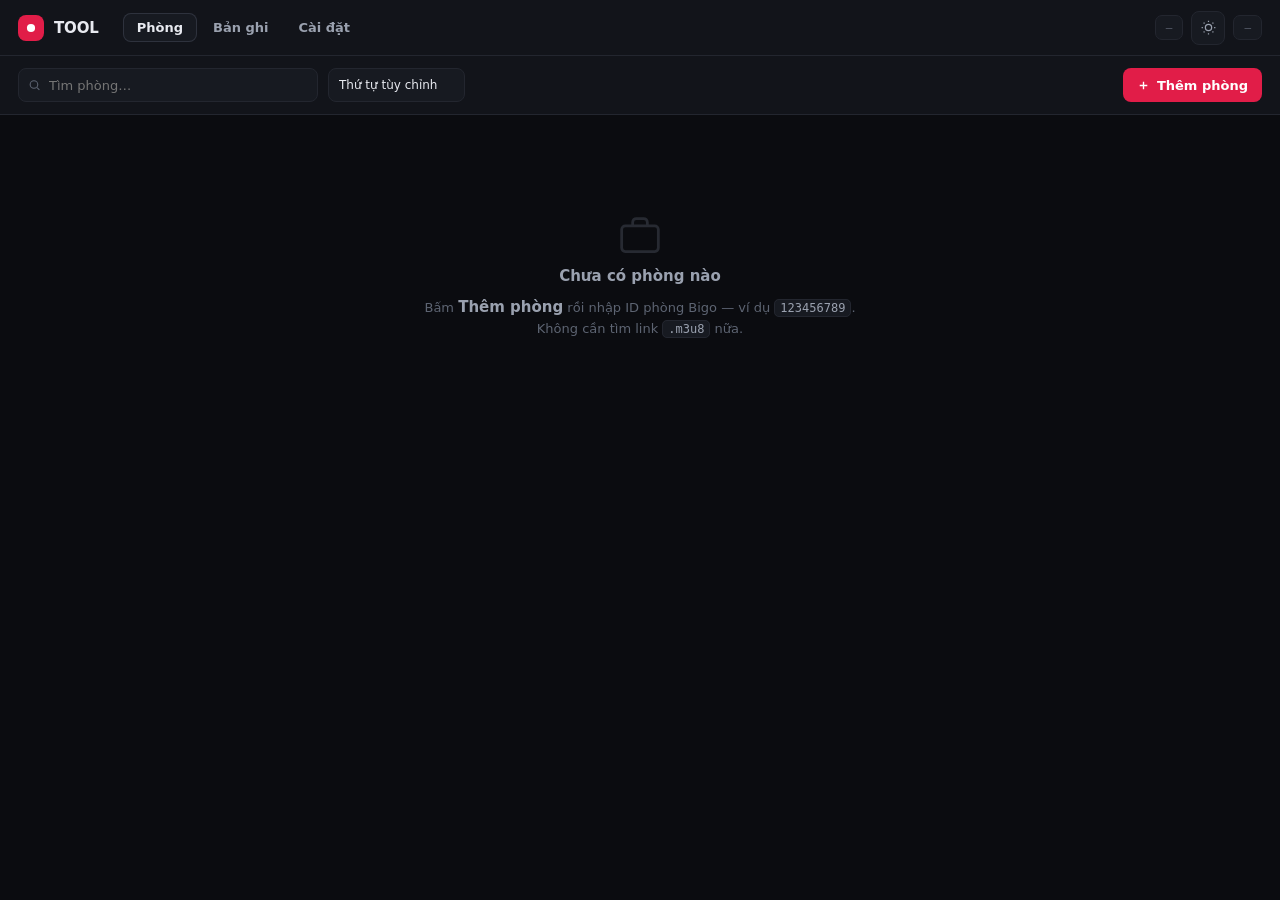
==== commit 322c2d28: "fix bug cookies" ====
--- a/index.html
+++ b/index.html
@@ -103,6 +103,7 @@
 .card:hover{border-color:var(--line2)}
 .card.rec{border-color:var(--acc-line)}
 .card.live{border-color:rgba(52,211,153,.4)}
+.card.restrict{border-color:rgba(251,191,36,.45)}
 .card-top{display:flex;align-items:center;gap:11px}
 .av{position:relative;width:44px;height:44px;flex-shrink:0}
 .av img,.av .ini{width:44px;height:44px;border-radius:10px;object-fit:cover;border:1px solid var(--line)}
@@ -115,7 +116,10 @@
 .badge.rec{background:var(--acc-dim);color:var(--acc);border:1px solid var(--acc-line);animation:pulse 1.6s infinite}
 .badge.live{background:var(--ok-dim);color:var(--ok);border:1px solid rgba(52,211,153,.35)}
 .badge.off{background:var(--panel2);color:var(--mut);border:1px solid var(--line)}
+.badge.warn{background:rgba(251,191,36,.13);color:var(--warn);border:1px solid rgba(251,191,36,.4)}
 .stitle{font-size:12px;color:var(--dim);background:var(--panel2);border:1px solid var(--line);border-radius:8px;padding:7px 9px;white-space:nowrap;overflow:hidden;text-overflow:ellipsis}
+.hint{font-size:11.5px;line-height:1.5;color:var(--warn);background:rgba(251,191,36,.08);border:1px solid rgba(251,191,36,.3);border-radius:8px;padding:7px 9px}
+.hint b{color:var(--text)}
 .metrics{display:flex;gap:6px;flex-wrap:wrap}
 .metric{font-family:var(--mono);font-size:10.5px;color:var(--dim);background:var(--acc-dim);border:1px solid var(--acc-line);border-radius:6px;padding:3px 7px}
 .cact{display:flex;align-items:center;justify-content:space-between;border-top:1px solid var(--line);padding-top:10px;
@@ -253,6 +257,7 @@
       </button>
     </div>
     <div class="scroll">
+      <div id="cookieBanner"></div>
       <div id="chanEmpty"></div>
       <div class="cols" id="chanCols">
         <section class="col" id="colTikTok">
@@ -359,7 +364,8 @@
         <div class="sgroup" id="pane-cookies" style="display:none">
           <h3>Cookies</h3>
           <div class="sbox">
-            <div class="srow"><div class="lbl"><b>File cookies đang dùng</b><span>Cho stream giới hạn tuổi hoặc cần đăng nhập</span></div><select class="sel" id="in-cookies" style="min-width:140px"><option value="">Không dùng</option></select></div>
+            <div class="srow"><div class="lbl"><b>File cookies đang dùng</b><span>Cho stream giới hạn tuổi hoặc cần đăng nhập</span></div><select class="sel" id="in-cookies" style="min-width:140px" onchange="saveSettings()"><option value="">Không dùng</option></select></div>
+            <div id="cookieWarn"></div>
             <div class="srow" style="flex-direction:column;align-items:stretch;gap:10px">
               <div class="lbl"><b>Tải lên</b><span>File cookies.txt (định dạng Netscape) xuất từ extension trình duyệt</span></div>
               <label class="btn btn-ghost" style="cursor:pointer;justify-content:center">Chọn file<input type="file" accept=".txt" style="display:none" onchange="upCookies(this)"></label>
@@ -511,8 +517,12 @@
   const mon=ch.monitoring===true;
   const name=ch.display_name||ch.raw_id||ch.platform||'Phòng';
   const ini=(name[0]||'?').toUpperCase();
-  const badge=isRec?'rec':(!mon?'off':ch.is_live?'live':'off');
-  const badgeText=isRec?'REC':!mon?'CHƯA THEO DÕI':ch.is_live?'LIVE':'CHỜ LIVE';
+  // "restricted" = the room IS live but TikTok will not hand out its stream
+  // (private / login wall).  Shown apart from a plain LIVE so the badge never
+  // promises a recording that cannot happen.
+  const rstr=mon&&ch.is_live&&ch.restricted===true;
+  const badge=isRec?'rec':(!mon?'off':ch.is_live?(rstr?'warn':'live'):'off');
+  const badgeText=isRec?'REC':!mon?'CHƯA THEO DÕI':ch.is_live?(rstr?'LIVE ⚠':'LIVE'):'CHỜ LIVE';
   let primary;
   if(isRec){
     primary=`<button class="btn recbtn stop" onclick="stopCh('${ch.id}')"><svg viewBox="0 0 24 24" fill="currentColor"><rect x="6" y="6" width="12" height="12" rx="2"/></svg>Dừng quay</button>`;
@@ -521,7 +531,7 @@
   }else{
     primary=`<button class="btn recbtn" onclick="watchCh('${ch.id}')"><svg viewBox="0 0 24 24" fill="currentColor"><path d="M7 4l13 8-13 8z"/></svg>Bắt đầu theo dõi</button>`;
   }
-  return `<div class="card ${isRec?'rec':ch.is_live&&mon?'live':''}">
+  return `<div class="card ${isRec?'rec':rstr?'restrict':ch.is_live&&mon?'live':''}">
   <div class="card-top">
     <div class="av">
       ${ch.avatar?`<img src="${esc(ch.avatar)}" onerror="this.style.display='none';this.nextElementSibling.style.display='grid'" alt="">`:''}
@@ -529,12 +539,13 @@
       <div class="plat">${platEmoji(ch.platform)}</div>
     </div>
     <div class="cinfo"><div class="cname">${esc(name)}</div><div class="csub">${esc(ch.platform||'')}${ch.raw_id?' · ID '+esc(ch.raw_id):''} · ${mon?ago(ch.last_checked):'không kiểm tra'}</div></div>
-    <span class="badge ${badge}">${badgeText}</span>
+    <span class="badge ${badge}"${rstr?' title="Phòng đang live nhưng TikTok không cấp link stream (live riêng tư / cần đăng nhập)"':''}>${badgeText}</span>
   </div>
   ${ch.stream_title?`<div class="stitle" title="${esc(ch.stream_title)}">${esc(ch.stream_title)}</div>`:''}
+  ${rstr?`<div class="hint">TikTok không cấp link stream cho phòng này (live riêng tư hoặc phải đăng nhập). Thêm cookies TikTok đã đăng nhập ở <b>Cài đặt → Cookies</b>, rồi bấm nút <b>Quay ngay</b> để thử lại.</div>`:''}
   ${isRec?`<div class="metrics"><span class="metric">⏱ ${fmtSince(ch.rec_started)}</span><span class="metric">⚡ ${esc(ch.rec_speed||'—')}</span><span class="metric">💾 ${fmtB(ch.rec_bytes)}</span></div>`:''}
   <div class="cact">
-    <div class="cact-l">${mon?(ch.is_live?'Đang live':'Đang chờ live · quét mỗi '+checkSec+'s'):'Chưa theo dõi'}</div>
+    <div class="cact-l">${mon?(ch.is_live?(rstr?'Live nhưng bị TikTok hạn chế':'Đang live'):'Đang chờ live · quét mỗi '+checkSec+'s'):'Chưa theo dõi'}</div>
     <div class="cact-r">
       ${mon&&!isRec?`<button class="ibtn" title="Quay ngay" style="color:var(--acc)" onclick="recCh('${ch.id}')"><svg viewBox="0 0 24 24" fill="currentColor"><circle cx="12" cy="12" r="7"/></svg></button>`:''}
       <button class="ibtn" title="Nhật ký" onclick="openLog('${ch.id}')"><svg viewBox="0 0 24 24" fill="none" stroke="currentColor" stroke-width="2"><path d="M4 6h16M4 10h16M4 14h16M4 18h10"/></svg></button>
@@ -556,6 +567,19 @@
   if(s.includes('bigo'))return'bigo';
   return'other';
 }
+/* Rooms TikTok keeps behind a login wall can only be recorded with a logged-in
+   cookie jar.  Say so once at the top of the board instead of leaving the user
+   to work it out from failed cards. */
+function renderCookieBanner(items){
+  const box=$('cookieBanner');
+  if(!box)return;
+  const bad=items.filter(c=>c.is_live&&c.restricted===true);
+  if(!bad.length||settings.cookies_file){box.innerHTML='';return}
+  box.innerHTML=`<div class="hint" style="margin-bottom:14px;display:flex;align-items:center;gap:10px">
+    <span style="flex:1">${bad.length} phòng đang LIVE nhưng TikTok không cấp link stream (live riêng tư / phải đăng nhập). Cần <b>cookies TikTok đã đăng nhập</b> mới quay được.</span>
+    <button class="btn btn-ghost" onclick="switchView('settings');setPane('cookies',document.querySelector('button[data-pane=cookies]'))">Mở Cài đặt → Cookies</button>
+  </div>`;
+}
 function renderChannels(){
   const q=($('q').value||'').toLowerCase();
   const s=$('sortSel').value;
@@ -565,6 +589,7 @@
   // Nothing saved at all -> show the onboarding message instead of empty lanes
   if(!all.length){
     cols.style.display='none';
+    $('cookieBanner').innerHTML='';
     emptyBox.innerHTML=`<div class="empty"><svg viewBox="0 0 24 24" fill="none" stroke="currentColor" stroke-width="1.5"><rect x="2" y="7" width="20" height="14" rx="2"/><path d="M16 7V5a2 2 0 00-2-2h-4a2 2 0 00-2 2v2"/></svg><b>Chưa có phòng nào</b><span>Bấm <b>Thêm phòng</b> rồi nhập ID phòng Bigo — ví dụ <code>123456789</code>.<br>Không cần tìm link <code>.m3u8</code> nữa.</span></div>`;
     return;
   }
@@ -576,6 +601,7 @@
   });
   const cmp={name:(a,b)=>(a.display_name||'').localeCompare(b.display_name||''),platform:(a,b)=>(a.platform||'').localeCompare(b.platform||''),recent:(a,b)=>b.created_at-a.created_at,live:(a,b)=>((b.is_live||0)-(a.is_live||0))||b.created_at-a.created_at,custom:(a,b)=>(a.sort_order??9999)-(b.sort_order??9999)};
   list.sort(cmp[s]||cmp.custom);
+  renderCookieBanner(all);
 
   let anyLive=false;
   for(const L of LANES){
@@ -761,6 +787,12 @@
       retry_delay:+$('in-retrydelay').value||15,webhook_url:$('in-webhook').value.trim(),
       cookies_file:$('in-cookies').value,
     })});
+    // Keep the in-memory copy in step, then refresh everything that depends on
+    // it: the "chưa chọn file cookies" warning here and the board banner that
+    // tells the user a restricted TikTok room needs cookies.
+    settings.cookies_file=$('in-cookies').value;
+    loadCookies();
+    renderCookieBanner(Object.values(channels));
     toast('Đã lưu cài đặt');fetchSlots();fetchPoll();
   }catch(e){toast(e.message,true)}
 }
@@ -768,9 +800,67 @@
 async function testHook(){try{await api('/api/settings/test-webhook',{method:'POST'});toast('Đã gửi thử')}catch(e){toast(e.message,true)}}
 
 /* cookies */
-async function loadCookies(){try{const f=await api('/api/cookies');$('in-cookies').innerHTML='<option value="">Không dùng</option>'+f.map(x=>`<option value="${esc(x.filename)}">${esc(x.filename)}</option>`).join('');if(settings.cookies_file)$('in-cookies').value=settings.cookies_file;$('cookieList').innerHTML=f.map(x=>`<div style="display:flex;justify-content:space-between;padding:5px 0;border-bottom:1px solid var(--line);font-family:var(--mono);font-size:11px"><span>${esc(x.filename)}</span><button class="ibtn" style="color:var(--acc)" onclick="delCookie('${esc(x.filename)}')"><svg viewBox="0 0 24 24" fill="none" stroke="currentColor" stroke-width="2" width="12" height="12"><path d="M18 6L6 18M6 6l12 12"/></svg></button></div>`).join('')}catch{}}
-async function upCookies(inp){const f=inp.files[0];if(!f)return;const fd=new FormData();fd.append('file',f);try{await api('/api/cookies/upload',{method:'POST',body:fd});toast('Đã tải lên');loadCookies()}catch(e){toast(e.message,true)}inp.value=''}
-async function delCookie(n){try{await api(`/api/cookies/${encodeURIComponent(n)}`,{method:'DELETE'});loadCookies()}catch(e){toast(e.message,true)}}
+/* A cookie file that is uploaded but NOT selected in "File cookies đang dùng"
+   is silently unused — the tool keeps talking to TikTok as a guest and a
+   restricted room stays unrecordable.  loadCookies therefore keeps the current
+   selection, and warns whenever files exist but none is chosen. */
+async function loadCookies(selectName){
+  try{
+    const f=await api('/api/cookies');
+    const want=selectName||$('in-cookies').value||settings.cookies_file||'';
+    $('in-cookies').innerHTML='<option value="">Không dùng</option>'+f.map(x=>`<option value="${esc(x.filename)}">${esc(x.filename)}</option>`).join('');
+    $('in-cookies').value=f.some(x=>x.filename===want)?want:'';
+    settings.cookies_file=$('in-cookies').value;
+    const warn=$('cookieWarn');
+    if(warn){
+      warn.innerHTML=(f.length&&!settings.cookies_file)
+        ? `<div class="hint" style="margin-top:9px">Đã có ${f.length} file cookies nhưng <b>chưa chọn file nào</b> — tool vẫn truy cập TikTok như khách. Chọn 1 file ở ô trên để dùng.</div>`
+        : '';
+    }
+    $('cookieList').innerHTML=f.map(x=>`<div style="display:flex;justify-content:space-between;padding:5px 0;border-bottom:1px solid var(--line);font-family:var(--mono);font-size:11px"><span>${esc(x.filename)}</span><button class="ibtn" style="color:var(--acc)" onclick="delCookie('${esc(x.filename)}')"><svg viewBox="0 0 24 24" fill="none" stroke="currentColor" stroke-width="2" width="12" height="12"><path d="M18 6L6 18M6 6l12 12"/></svg></button></div>`).join('');
+  }catch{}
+}
+/* Reading the file here gives an immediate, specific answer instead of a
+   silent failure later: a jar with no sessionid is a guest jar, and for a
+   restricted TikTok room only a logged-in one helps. */
+async function cookieFileVerdict(f){
+  try{
+    const t=await f.text();
+    const rows=t.split('\n').map(l=>l.startsWith('#HttpOnly_')?l.slice(10):l).filter(l=>l.trim()&&!l.startsWith('#'));
+    const names=rows.map(l=>l.split('\t')[5]).filter(Boolean);
+    const tt=rows.filter(l=>/tiktok/i.test(l.split('\t')[0]));
+    if(!tt.length)return{v:'bad',msg:'File không có cookie TikTok nào.'};
+    if(!names.includes('sessionid'))return{v:'bad',msg:'File thiếu cookie sessionid — đây là cookies khách, chưa đăng nhập TikTok.'};
+    return{v:'ok',msg:`Cookies TikTok đã đăng nhập (${tt.length} cookie).`};
+  }catch{return{v:'ok',msg:''}}
+}
+async function upCookies(inp){
+  const f=inp.files[0];if(!f)return;
+  const verdict=await cookieFileVerdict(f);
+  const fd=new FormData();fd.append('file',f);
+  try{
+    const r=await api('/api/cookies/upload',{method:'POST',body:fd});
+    // Select it and persist straight away: uploading is the user's way of
+    // saying "use this", and leaving the dropdown on "Không dùng" is exactly
+    // what made the upload look like it had worked.
+    settings.cookies_file=r.filename;
+    await api('/api/settings',{method:'PATCH',headers:{'Content-Type':'application/json'},body:JSON.stringify({cookies_file:r.filename})});
+    await loadCookies(r.filename);
+    toast(verdict.msg||('Đã tải lên '+r.filename),verdict.v==='bad');
+    if(verdict.v!=='bad'){fetchChannels();toast('Đang dùng '+r.filename+' — bấm "Quay ngay" trên phòng để thử lại')}
+  }catch(e){toast(e.message,true)}
+  inp.value='';
+}
+async function delCookie(n){
+  try{
+    await api(`/api/cookies/${encodeURIComponent(n)}`,{method:'DELETE'});
+    if(settings.cookies_file===n){
+      settings.cookies_file='';
+      await api('/api/settings',{method:'PATCH',headers:{'Content-Type':'application/json'},body:JSON.stringify({cookies_file:''})});
+    }
+    loadCookies();
+  }catch(e){toast(e.message,true)}
+}
 
 /* yt-dlp */
 async function fetchYd(){try{const d=await api('/api/ytdlp-version');$('ydVer').textContent='Phiên bản: '+d.current+(d.latest===d.current?' (mới nhất)':'')}catch{$('ydVer').textContent='không rõ'}}
@@ -789,7 +879,10 @@
 },5000)}
 
 /* init */
-(async()=>{await Promise.allSettled([fetchChannels(),fetchSlots(),fetchPoll(),loadStorage()]);startPoll()})();
+/* Settings are loaded up front (not only when the Settings view opens) because
+   the board needs settings.cookies_file to decide whether the "needs cookies"
+   banner is still relevant.  renderChannels then runs once the answers are in. */
+(async()=>{await Promise.allSettled([fetchChannels(),fetchSlots(),fetchPoll(),loadSettingsUI()]);renderChannels();startPoll()})();
 </script>
 </body>
 </html>
